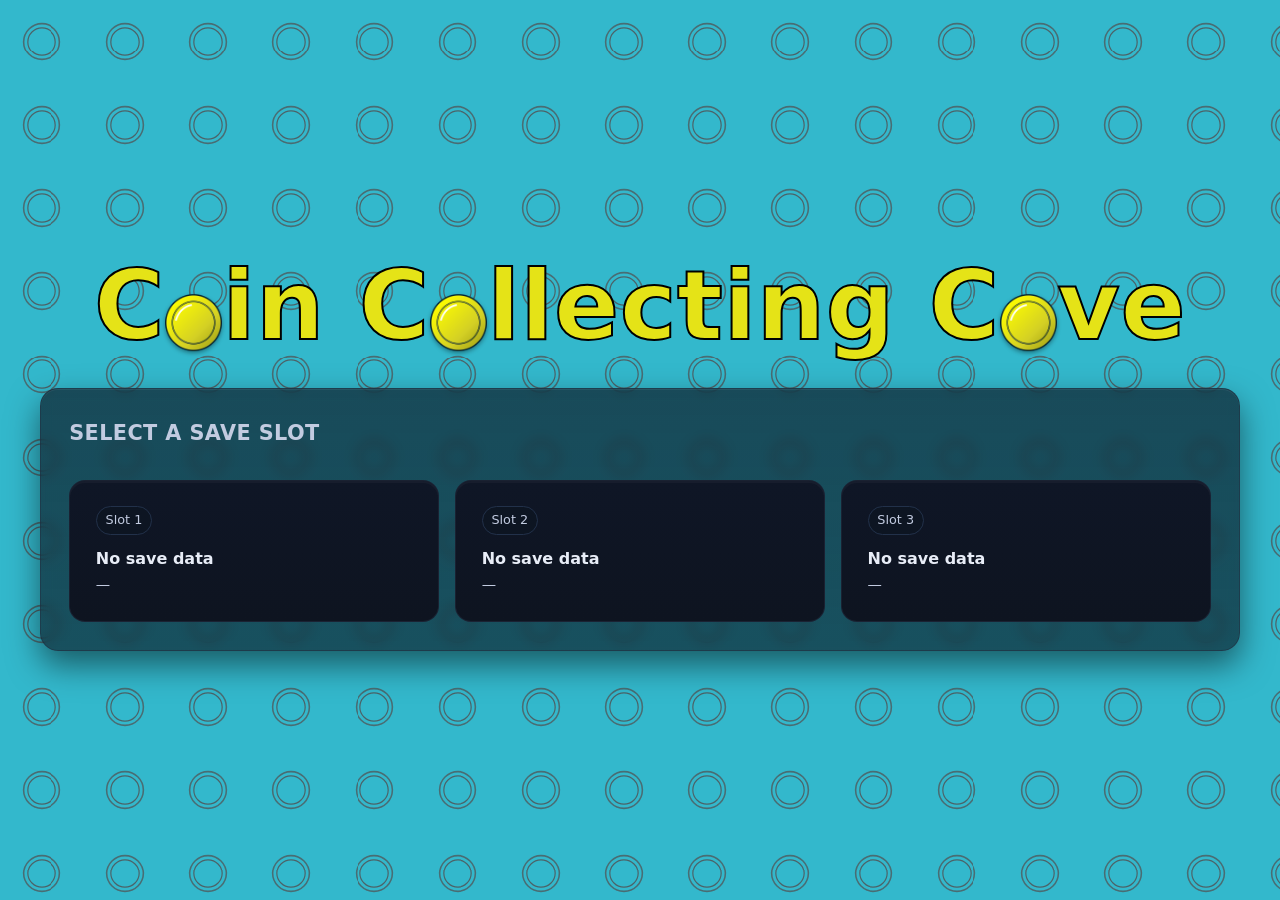
==== index.html @ 14d8e3bc "Update index.html" ====
<!DOCTYPE html>
<html lang="en">
<head>
  <meta charset="utf-8" />
  <meta name="viewport" content="width=device-width, initial-scale=1, maximum-scale=1, user-scalable=no, viewport-fit=cover">
  <title>CCC</title>
  <link rel="apple-touch-icon" sizes="180x180" href="favicon/apple-touch-icon.png">
  <link rel="icon" type="image/png" sizes="32x32" href="favicon/favicon-32x32.png">
  <link rel="icon" type="image/png" sizes="16x16" href="favicon/favicon-16x16.png">
  <link rel="shortcut icon" href="favicon/favicon.ico" type="image/x-icon">
  <!-- Prevent UI flicker on refresh by reading the flag before CSS paints -->
  <script>
    (function () {
      try {
        if (localStorage.getItem('ccc:hasOpenedSaveSlot') === 'true') {
          document.documentElement.classList.add('has-opened');
        }
      } catch (e) { }
    })();
  </script>
  <!-- Boot CSS: parsed before external styles -->
<style>
  /* Force a hard black cover immediately */
  .loading-screen {
    position: fixed;
    inset: 0;
    background: #000;
    color: #fff;
    display: grid;
    place-items: center;
    font-family: system-ui, -apple-system, Segoe UI, Roboto, sans-serif;
    z-index: 2147483647;
  }
  .loading-screen__text { font-size: 1.1rem; opacity: .9; }

  /* While booting, don't show menu or game at all */
  .booting .menu-root,
  .booting #game-root { display: none !important; }
</style>

<!-- Add a 'booting' class ASAP so CSS can hide UI immediately -->
<script>
  document.documentElement.classList.add('booting');
</script>

  <link rel="stylesheet" href="css/core/variables.css">
  <link rel="stylesheet" href="css/core/base.css">
  <link rel="stylesheet" href="css/core/layout.css">
  <link rel="stylesheet" href="css/core/utilities.css">
  <link rel="stylesheet" href="css/components_menu.css">
  <link rel="stylesheet" href="css/game/background.css">
  <link rel="stylesheet" href="css/ui/hud.css">
  <link rel="stylesheet" href="css/game/waves.css">
  <link rel="stylesheet" href="css/game/coin.css">
  <link rel="stylesheet" href="css/ui/shop.css">
  <link rel="stylesheet" href="css/ui/delve.css">
</head>

<body class="menu-bg">
  <main class="menu-root">
    <header class="menu-header">
      <h1 class="game-title">
        C<span class="sr-only"></span><span class="coin-o" aria-hidden="true"></span>in
        C<span class="sr-only"></span><span class="coin-o" aria-hidden="true"></span>llecting
        C<span class="sr-only"></span><span class="coin-o" aria-hidden="true"></span>ve
      </h1>
    </header>

    <section class="menu-panel" role="region" aria-labelledby="panel-title">
      <div class="panel-header">
        <h2 id="panel-title" class="panel-title">Select a Save Slot</h2>
        <div class="panel-actions">
          <button class="btn btn-ghost" type="button" id="manage-saves">
            Manage save slots
          </button>
        </div>
      </div>

      <div class="slots-grid">
        <button class="slot-card" type="button" aria-label="Save Slot 1">
          <div class="slot-badge">Slot 1</div>
          <div class="slot-title">No save data</div>
          <div class="slot-meta">—</div>
        </button>

        <button class="slot-card" type="button" aria-label="Save Slot 2">
          <div class="slot-badge">Slot 2</div>
          <div class="slot-title">No save data</div>
          <div class="slot-meta">—</div>
        </button>

        <button class="slot-card" type="button" aria-label="Save Slot 3">
          <div class="slot-badge">Slot 3</div>
          <div class="slot-title">No save data</div>
          <div class="slot-meta">—</div>
        </button>
      </div>
    </section>
  </main>

  <!-- Game root (starter cove) -->
  <main id="game-root" class="area area-cove" hidden>
	<!-- Coin Counter HUD -->
	<div class="hud-top">
	  <div class="coin-counter">
        <img src="img/coin/coinPlusBase.png" alt="" class="coin-plus">
	    <div class="coin-bar">
        <span class="coin-amount">0</span>
        </div>
	  </div>
	</div>

    <section class="playfield" aria-label="Starter Cove Sand">
      <div class="waves" id="waves">
        <div class="water-base" id="water-base"></div>
        <div class="surges" id="surges"></div>
      </div>

      <div class="coins-layer" id="coins-layer"></div>
    </section>

    <nav class="hud-bottom" id="hud-bottom">
      <button class="game-btn btn-help" data-btn="help"><span>Help</span></button>
	  <button class="game-btn btn-shop" data-btn="shop"><span>Shop</span></button>
      <button class="game-btn btn-stats" data-btn="stats"><span>Stats &amp; Settings</span></button>
      <button class="game-btn btn-map" data-btn="map"><span>Map</span></button>
    </nav>
  </main>
  <script type="module" src="js/main.js"></script>
  </body>
</html>
---- css/core/variables.css ----
:root {
  /* Colors */
  --bg-1: #0a0f1a;
  --bg-2: #0f1b2e;
  --panel: #0f1420cc;
  --card: #141a27;
  --card-hover: #182133;
  --text-1: #e8edf7;
  --text-2: #c2cbe0;
  --accent: #58b8ff;
  --accent-2: #7de4c7;
  --ring: #6fb6ff55;

  /* Animated background base */
  --bg-3: hsl(188 60% 50%);

  /* Density & speed */
  --coin-step: clamp(72px, 6.5vw, 120px); /* spacing: bigger = fewer tiles */
  --coin-speed: 3s;

  /* Sizing & spacing */
  --radius-lg: 18px;
  --radius-md: 12px;
  --radius-sm: 8px;
  --space-1: .25rem;
  --space-2: .5rem;
  --space-3: .75rem;
  --space-4: 1rem;
  --space-5: 1.5rem;
  --space-6: 2rem;
  --space-8: 3rem;

  /* Shadows */
  --shadow-1: 0 8px 24px rgba(0,0,0,.35);
  --shadow-2: 0 2px 0 rgba(255,255,255,.03) inset;

  /* Typography */
  --font-ui: ui-sans-serif, system-ui, -apple-system, Segoe UI, Roboto, Inter, Arial, "Apple Color Emoji", "Segoe UI Emoji";
  --h1: clamp(1.6rem, 3vw, 2.4rem);
  --h2: clamp(1.1rem, 2vw, 1.3rem);
  --body: 1rem;
  --tiny: .8rem;
}
---- css/core/base.css ----
* { box-sizing: border-box; }

/* === General Page Styling === */
body {
  margin: 0;
  font-family: var(--font-ui);
  color: var(--text-1);
  background: var(--bg-3);
  line-height: 1.45;
  -webkit-font-smoothing: antialiased;
  text-rendering: optimizeLegibility;
  height: 100svh;
  overflow: hidden;
}

h1, h2, h3, p { margin: 0; }

button {
  font: inherit;
  color: inherit;
  background: none;
  border: 0;
  padding: 0;
  cursor: pointer;
}
button:focus-visible {
  outline: 0;
  box-shadow: 0 0 0 3px var(--ring);
  border-radius: 10px;
}

html, body {
  height: 100%;
  touch-action: none;
  -ms-touch-action: none;
  overscroll-behavior: none;
}

/* Phones & short viewports: allow scroll */
@media (max-width: 900px), (max-height: 600px) {
  html, body {
    height: auto;
    overflow: auto;
    -webkit-overflow-scrolling: touch;
  }
  .menu-root {
    height: auto;
    min-height: 100svh;
    align-content: start;
    row-gap: var(--space-4);
  }
}

/* === Animated coin pattern background ============================
   Light-gray tiny coins, fewer per screen, all same speed, drifting up-right.
   Color is baked into the SVG so it cannot fall back to black.
================================================================== */

body.menu-bg {
  background: var(--bg-3);
  position: relative;
  min-height: 100svh;
  overflow-x: hidden;
  isolation: isolate;
}

@supports (background-image: url("data:image/svg+xml;utf8,<svg xmlns='http://www.w3.org/2000/svg'></svg>")) {
  body.menu-bg::before {
    content: "";
    position: fixed;
    inset: 0;
    z-index: 0;
    pointer-events: none;
    background-repeat: repeat;
    background-size: var(--coin-step) var(--coin-step);
    will-change: background-position;

    background-image:
	  url("data:image/svg+xml;utf8,\
	    <svg xmlns='http://www.w3.org/2000/svg' viewBox='0 0 64 64'>\
		<circle cx='32' cy='32' r='14' fill='none' stroke='%23a0a6ac' stroke-width='1.2' opacity='0.75'/>\
		<circle cx='32' cy='32' r='10.8' fill='none' stroke='%23a0a6ac' stroke-width='0.9' opacity='0.85'/>\
	  </svg>");
    /* subtle darken so gray reads on all displays */
    filter: brightness(0.5);

    animation: ccc-drift var(--coin-speed) linear infinite;
  }
}


/* Diagonal up-right drift (x increases, y decreases) */
@keyframes ccc-drift {
  from { background-position: 0 0; }
  to   { background-position: var(--coin-step) calc(var(--coin-step) * -1); }
}

/* Reduce motion: stop the drift */
@media (prefers-reduced-motion: reduce) {
  body.menu-bg::before { animation: none; }
}

/* Keep UI above background */
.menu-root,
.menu-header,
.menu-panel { position: relative; z-index: 1; }

@media (pointer: coarse) {
  * {
  -webkit-user-select: none;  /* Safari / iOS */
  -moz-user-select: none;     /* Firefox */
  -ms-user-select: none;      /* Old IE */
  user-select: none;
  -webkit-touch-callout: none; /* Disable tap & hold context menu on iOS */
  -webkit-tap-highlight-color: transparent; /* Remove grey tap highlight */
  -webkit-user-drag: none;
}
}
---- css/core/layout.css ----
/* ===== Page background ===== */
.menu-bg {
  position: relative;
  isolation: isolate;
  background: radial-gradient(1200px 800px at 50% 0%, var(--menu-cyan) 0%, var(--menu-cyan-2) 100%);
}

/* Animated coin silhouette overlay */
.menu-bg::before {
  content: "";
  position: fixed;
  inset: 0;
  z-index: 0;
  pointer-events: none;

  /* Inline SVG coin ring pattern */
  --coin-svg: url("data:image/svg+xml;utf8,\
<svg xmlns='http://www.w3.org/2000/svg' width='64' height='64' viewBox='0 0 64 64'>\
  <g fill='none' stroke='%23ffffff' stroke-width='2'>\
    <circle cx='32' cy='32' r='18'/>\
    <circle cx='32' cy='32' r='14'/>\
  </g>\
</svg>");

  background-image: var(--coin-svg);
  background-repeat: repeat;
  background-size: var(--coin-pattern-size) var(--coin-pattern-size);
  opacity: var(--coin-pattern-opacity);
  filter: grayscale(100%) brightness(60%) opacity(var(--coin-pattern-opacity));
  animation: coinDrift var(--coin-pattern-speed) linear infinite;
}

@keyframes coinDrift {
  0% { background-position: 0 0; }
  100% { background-position: 200% 200%; }
}

@media (prefers-reduced-motion: reduce) {
  .menu-bg::before { animation: none; }
}

/* ===== Root layout ===== */
.menu-root {
  height: 100svh;
  display: grid;
  grid-template-rows: min-content min-content;
  justify-items: center;
  align-items: start;
  align-content: center;
  row-gap: var(--space-5);
  padding-top: calc(env(safe-area-inset-top, 0px) + var(--space-4));
  padding-bottom: calc(env(safe-area-inset-bottom, 0px) + var(--space-4));
  padding-left: max(env(safe-area-inset-left, 0px), var(--space-6), 3vw);
  padding-right: max(env(safe-area-inset-right, 0px), var(--space-6), 3vw);
}

.menu-header { text-align: center; }

/* ===== Panel base ===== */
.menu-panel {
  position: relative;
  width: 100%;
  max-width: 980px;
  background: var(--panel);
  border: 1px solid #1e2a3d;
  border-radius: var(--radius-lg);
  box-shadow: var(--shadow-1);
  backdrop-filter: blur(6px);
  padding: clamp(var(--space-5), 2.2vw, var(--space-8));
  display: grid;
  grid-auto-rows: min-content;
  row-gap: var(--space-4);
  max-height: calc(
    100svh - env(safe-area-inset-top, 0px)
    - env(safe-area-inset-bottom, 0px)
    - 2 * var(--space-4)
    - 3.5rem
  );
  overflow: visible;
}

.panel-title {
  font-size: var(--h2);
  color: var(--text-2);
  text-transform: uppercase;
  letter-spacing: .4px;
  margin-bottom: var(--space-2);
}

/* ===== Desktop visuals ===== */
@media (min-width: 1024px) {
  .menu-panel {
    max-width: 1200px;
    background: linear-gradient(180deg, #111827f5, #0b1220f5);
    border: 1px solid #2a3852;
    box-shadow:
      0 14px 32px rgba(0, 0, 0, .5),
      inset 0 1px 0 rgba(255, 255, 255, .06);
  }
}

/* ===== Mobile / short screens ===== */
@media (max-width: 900px), (max-height: 600px) {
  html, body {
    height: auto;
    overflow: auto;
    -webkit-overflow-scrolling: touch;
  }
  .menu-root {
    height: auto;
    min-height: 100dvh;
    row-gap: var(--space-4);
  }
  .menu-panel {
    max-height: none;
    padding-bottom: calc(var(--space-8) + env(safe-area-inset-bottom, 0px));
  }
}

/* Keep all menu content above animated background */
.menu-root,
.menu-header,
.menu-panel { position: relative; z-index: 1; }
---- css/core/utilities.css ----
.visually-hidden {
  position: absolute !important;
  width: 1px !important;
  height: 1px !important;
  margin: -1px !important;
  padding: 0 !important;
  border: 0 !important;
  clip: rect(0 0 0 0) !important;
  overflow: hidden !important;
  white-space: nowrap !important;
}
---- css/components_menu.css ----
/* ---- Boot loading screen ---- */
.loading-screen {
  position: fixed;
  inset: 0;
  background: #000;
  color: #fff;
  display: grid;
  place-items: center;
  font-family: system-ui, -apple-system, Segoe UI, Roboto, sans-serif;
  z-index: 2147483647; /* above everything */
  opacity: 1;
  transition: opacity .25s ease;
}

.loading-screen.hidden {
  opacity: 0;
  pointer-events: none;
}

.loading-screen__text {
  font-size: clamp(16px, 2.4vw, 22px);
  letter-spacing: .04em;
  opacity: .92;
}

/* ===== Title & Basic ===== */
.game-title {
  font-size: var(--h1);
  letter-spacing: 0.5px;
  color: #ffeb3b; /* your bright yellow */
  -webkit-text-stroke: 2px black; /* crisp desktop outline */
  text-stroke: 2px black;
  user-select: none;
}

/* Touch / coarse pointer devices (mobile + tablets like iPads) */
@media (pointer: coarse) {
  .game-title {
    -webkit-text-stroke: 0; /* remove harsh stroke */
    text-stroke: 0;
    text-shadow:
      1px 1px 0 black,
      -1px 1px 0 black,
      1px -1px 0 black,
      -1px -1px 0 black; /* clean simulated outline */
  }
}

/* Desktop: 3 across */
.slots-grid {
  display: grid;
  grid-template-columns: repeat(3, minmax(0, 1fr));
  gap: var(--space-4);
}

/* Phones (narrow): stack by default */
@media (max-width: 1024px) {
  .slots-grid { grid-template-columns: 1fr; }
}

/* Short viewports: 2 columns to reduce height */
@media (max-height: 640px) and (min-width: 380px) {
  .slots-grid { grid-template-columns: repeat(2, 1fr); }
}

/* Card */
.slot-card {
  text-align: left;
  background: linear-gradient(180deg, rgba(15, 22, 38, 0.75), rgba(14, 20, 32, 0.75));
  border: 1px solid rgba(34, 43, 61, 0.6);
  border-radius: 16px;
  padding: clamp(var(--space-5), 2vw, var(--space-6));
  box-shadow: var(--shadow-2);
  transition: transform .15s ease, background .15s ease, border-color .15s ease;
  outline-offset: 2px;
  min-height: clamp(96px, 16vh, 140px);
}

/* Remove aspect ratio on narrow/short screens */
@media (max-width: 900px), (max-height: 700px) {
  .slot-card { aspect-ratio: auto; }
}

/* Extra compact for very short screens */
@media (max-height: 560px) {
  .slot-card {
    min-height: clamp(84px, 14vh, 120px);
    padding: var(--space-4);
  }
}

.slot-card:hover {
  background: var(--card-hover);
  transform: translateY(-2px);
  border-color: #2a3852;
}
.slot-card:active { transform: translateY(0); }

.slot-badge {
  display: inline-flex;
  align-items: center;
  gap: .5ch;
  padding: .25rem .55rem;
  border-radius: 999px;
  background: #0d1522;
  border: 1px solid #22314a;
  color: var(--text-2);
  font-size: var(--tiny);
  margin-bottom: var(--space-3);
}

.slot-title { font-weight: 600; margin-bottom: var(--space-1); }
.slot-meta  { color: var(--text-2); font-size: .9rem; }

/* ===== Title & Coin Styling ===== */
.menu-header h1 {
  font-size: clamp(2rem, 7.5vw, 6.5rem);
  font-weight: 700;
  color: #E5E317;
  letter-spacing: 0.5px;
  line-height: 1.2;
}

/* ===== Coins: desktop-first, tuned for mobile via breakpoints ===== */
.coin-o {
  --coin-size: 0.6em;
  display: inline-block;
  width: var(--coin-size);
  height: var(--coin-size);
  background: url("../img/coin/coin.png") center/contain no-repeat;
  transform: translateY(0.46em);
  vertical-align: baseline;
  margin-left: 0em;
  margin-right: 0em;
  filter: drop-shadow(0 2px 2px rgba(0,0,0,.35));
}


/* prevent wrapping artifacts near the coin */
.coin-o::before,
.coin-o::after {
  content: "\2060"; /* WORD JOINER prevents awkward breaks */
}

/* ===== Mobile / Short viewports ===== */
@media (max-width: 900px), (max-height: 420px) {
  .menu-header h1 { line-height: 1.08; }

  .coin-o {
    transform: none;
    vertical-align: -0.4em;
    --coin-size: 0.6em;
    margin-left: 0em;
    margin-right: 0em;
  }
}

/* Ultra-narrow portrait */
@media (max-width: 414px) {
  .menu-header h1 {
    white-space: nowrap;
    font-size: clamp(1.55rem, 6.2vw, 2.2rem);
    letter-spacing: 0.25px;
  }

  .coin-o {
    --coin-size: 0.58em;
    vertical-align: -0.35em;
    margin-left: 0em;
    margin-right: 0em;
  }
}

/* Target mobile landscape with coarse pointer and short height (phones) */
@media (orientation: landscape) and (max-height: 480px) and (pointer: coarse) {
  .menu-header .coin-o {
    vertical-align: -0.34em;
    --coin-size: 0.58em;
  }
}

/* ===== Panel header (title + actions) ===== */
.panel-header{
  display:flex;
  align-items:center;
  justify-content:space-between;
  gap: var(--space-3);
  margin-bottom: var(--space-2);
}

/* small tweak to nudge the manage button up slightly (balances optical centers) */
.panel-actions{ 
  display:flex; 
  align-items:center; 
  gap: var(--space-3);
  /* move actions up a tiny bit to better align with the title baseline */
  transform: translateY(-0.08rem);
}

/* ===== Buttons ===== */
.btn{
  --btn-bg: #0f1626;
  --btn-border: #22314a;
  --btn-bg-hover: #141d30;
  --btn-border-hover: #2a3b58;

  display:inline-flex;
  align-items:center;
  justify-content:center;
  min-height: 40px;
  padding: 0 .9rem;
  border-radius: 10px;
  border: 1px solid var(--btn-border);
  background: var(--btn-bg);
  color: var(--text-1);
  font-weight: 600;
  letter-spacing: .2px;
  transition: background .15s ease, border-color .15s ease, transform .1s ease;
}
.btn:hover{ background: var(--btn-bg-hover); border-color: var(--btn-border-hover); }
.btn:active{ transform: translateY(1px); }

.btn-ghost{ opacity:.9; }
.btn-ghost:hover{ opacity:1; }

/* Mobile: stack actions under the title, make button full-width */
@media (max-width: 900px){
  .panel-header{ flex-direction: column; align-items: stretch; gap: var(--space-3); }
  .panel-actions .btn{ width: 100%; }
}

/* For iPad */
@media (hover: none) and (pointer: coarse) {
  .menu-header .coin-o {
    transform: translateY(0); /* neutralize the desktop push-down */
  }
}

/* Portrait: lighter nudge */
@media (hover: none) and (pointer: coarse)
  and (min-width: 744px) and (min-height: 744px)
  and (max-width: 1366px) and (max-height: 1366px)
  and (orientation: portrait) {
  .menu-header .coin-o {
    vertical-align: -0.34em;
  }
}

/* Landscape: stronger nudge */
@media (hover: none) and (pointer: coarse)
  and (min-width: 744px) and (min-height: 744px)
  and (max-width: 1366px) and (max-height: 1366px)
  and (orientation: landscape) {
  .menu-header .coin-o {
    vertical-align: -0.40em;
  }
}

.menu-panel {
  /* subtle glass look over moving background */
  background: linear-gradient(
    180deg,
    rgba(14, 22, 34, 0.68),
    rgba(10, 16, 26, 0.62)
  );
  border: 1px solid rgba(34, 43, 61, 0.50);
  backdrop-filter: saturate(1.05) blur(6px);
  -webkit-backdrop-filter: saturate(1.05) blur(6px); /* iOS */
}

/* keep cards solid/opaque in case any earlier rule used alpha */
.menu-panel .slot-card {
  background: linear-gradient(180deg, #0f1626, #0e1420);
  border-color: rgba(34, 43, 61, 0.60);
}

/* iPad/tablet landscape: fixes some issue with some thing */
@media (hover: none) and (pointer: coarse) and (orientation: landscape) and (min-aspect-ratio: 4/3) {
  .menu-header .coin-o { vertical-align: -0.40em; transform: translateY(0); }
}

/* Phone landscape only (exclude iPads & tablets) */
@media (orientation: landscape) and (max-height: 550px) and (max-width: 1000px) and (pointer: coarse) {
  .menu-header .coin-o {
    vertical-align: -0.33em;
    --coin-size: 0.58em;
    transform: translateY(0);
  }
}

/* Default: hide Manage button until has-opened; hide title visually to prevent flash */
.menu-panel .panel-actions { display: none; }
.panel-title,
#panel-title { opacity: 0; }

/* When the persisted flag is present on <html> or <body> */
:is(html.has-opened, body.has-opened) {
  /* show Manage button */
  .menu-panel .panel-actions { display: block; }

  /* remove title from layout and keep it invisible */
  .panel-title,
  #panel-title { display: none; opacity: 0; }

  /* left-align header and remove upward nudge on actions */
  .panel-header { justify-content: flex-start; gap: var(--space-3); }
  .panel-actions { transform: none; }
}

/* Mobile adjustments: keep header compact and button auto-sized */
@media (max-width: 900px) {
  :is(html.has-opened, body.has-opened) .panel-header { flex-direction: row; align-items: center; }
  :is(html.has-opened, body.has-opened) .panel-actions .btn { width: auto; }
}
---- css/game/background.css ----
/* css/game/background.css */
.area[hidden] { display: none !important; }

/* === Starter Cove (Area 1) ===================================== */

.area-cove {
  position: fixed;
  inset: 0;
  display: grid;
  grid-template-rows: 1fr;
  height: 100svh;
  overflow: hidden;
  z-index: 0;
}

/* Base playfield (color + very soft broad dunes) */
.area-cove .playfield {
  position: relative;
  width: 100%;
  height: 100%;
  overflow: hidden;
  touch-action: none;

  background-image:
    radial-gradient(1200px 800px at 30% 35%, hsl(40 35% 70% / 0.25), transparent 60%),
    radial-gradient(1400px 900px at 75% 65%, hsl(40 40% 82% / 0.22), transparent 65%),
    linear-gradient(to bottom, hsl(40 70% 82%), hsl(40 60% 68%));
  background-size: 1200px 800px, 1400px 900px, 100% 100%;
  background-repeat: no-repeat, no-repeat, no-repeat;
}

/* --- Grain overlay (visible speckle) ---------------------------- */
.area-cove .playfield::before {
  content: "";
  position: absolute; inset: 0;
  pointer-events: none; z-index: 0;

  /* coarse visible clumps + fine sparkle; both tile seamlessly */
  background-image:
    url("data:image/svg+xml,%3Csvg xmlns='http://www.w3.org/2000/svg' width='512' height='512'%3E%3Cfilter id='n'%3E%3CfeTurbulence type='fractalNoise' baseFrequency='0.22' numOctaves='3' seed='7' stitchTiles='stitch'/%3E%3CfeGaussianBlur stdDeviation='0.7'/%3E%3CfeColorMatrix type='saturate' values='0'/%3E%3CfeComponentTransfer%3E%3CfeFuncA type='table' tableValues='0 0.45'/%3E%3C/feComponentTransfer%3E%3C/filter%3E%3Crect width='100%25' height='100%25' filter='url(%23n)'/%3E%3C/svg%3E"),
    url("data:image/svg+xml,%3Csvg xmlns='http://www.w3.org/2000/svg' width='256' height='256'%3E%3Cfilter id='n'%3E%3CfeTurbulence type='fractalNoise' baseFrequency='0.8' numOctaves='2' seed='11' stitchTiles='stitch'/%3E%3CfeColorMatrix type='saturate' values='0'/%3E%3CfeComponentTransfer%3E%3CfeFuncA type='table' tableValues='0 0.15'/%3E%3C/feComponentTransfer%3E%3C/filter%3E%3Crect width='100%25' height='100%25' filter='url(%23n)'/%3E%3C/svg%3E");
  background-size: 512px 512px, 256px 256px;
  background-repeat: repeat, repeat;
  mix-blend-mode: multiply;
  opacity: 0.9;
}

/* --- Depth dunes (highlights + shadows; no seams) --------------- */
.area-cove .playfield::after {
  content: "";
  position: absolute; inset: 0;
  pointer-events: none; z-index: 1;

  /* layer 1: shadows (multiply)
     layer 2: highlights (screen) with gamma to push brights */
  background-image:
    url("data:image/svg+xml,%3Csvg xmlns='http://www.w3.org/2000/svg' width='1024' height='1024'%3E%3Cfilter id='s'%3E%3CfeTurbulence type='fractalNoise' baseFrequency='0.012' numOctaves='4' seed='23' stitchTiles='stitch'/%3E%3CfeGaussianBlur stdDeviation='1.2'/%3E%3CfeColorMatrix type='saturate' values='0'/%3E%3CfeComponentTransfer%3E%3CfeFuncA type='table' tableValues='0 0.35'/%3E%3C/feComponentTransfer%3E%3C/filter%3E%3Crect width='100%25' height='100%25' filter='url(%23s)'/%3E%3C/svg%3E"),
    url("data:image/svg+xml,%3Csvg xmlns='http://www.w3.org/2000/svg' width='1024' height='1024'%3E%3Cfilter id='h'%3E%3CfeTurbulence type='fractalNoise' baseFrequency='0.015' numOctaves='3' seed='31' stitchTiles='stitch'/%3E%3CfeGaussianBlur stdDeviation='1.2'/%3E%3CfeColorMatrix type='saturate' values='0'/%3E%3CfeComponentTransfer%3E%3CfeFuncR type='gamma' amplitude='1' exponent='0.6' offset='0'/%3E%3CfeFuncG type='gamma' amplitude='1' exponent='0.6' offset='0'/%3E%3CfeFuncB type='gamma' amplitude='1' exponent='0.6' offset='0'/%3E%3CfeFuncA type='table' tableValues='0 0.40'/%3E%3C/feComponentTransfer%3E%3C/filter%3E%3Crect width='100%25' height='100%25' filter='url(%23h)'/%3E%3C/svg%3E");

  background-size: 1024px 1024px, 1024px 1024px;  /* dune scale */
  background-repeat: repeat, repeat;
  background-blend-mode: multiply, screen;        /* shadows + highlights */
  opacity: 0.65;                                  /* overall intensity */
}

/* larger tiles on ultrawide for slower repetition */
@media (min-width: 1600px) {
  .area-cove .playfield::after { background-size: 1280px 1280px, 1280px 1280px; }
}

/* ===== Disable text/image selection and long-press highlight in playfield ===== */
@media (pointer: coarse) {
* {
  -webkit-user-select: none;  /* Safari / iOS */
  -moz-user-select: none;     /* Firefox */
  -ms-user-select: none;      /* Old IE */
  -webkit-touch-callout: none; /* Disable tap & hold context menu on iOS */
  -webkit-tap-highlight-color: transparent; /* Remove grey tap highlight */
  -webkit-user-drag: none;
  }
}
---- css/ui/hud.css ----
/* css/ui/hud.css */

/* Bottom HUD */
.hud-bottom {
position: absolute;
left: 0;
right: 0;
bottom: 0;
z-index: 999;
display: grid;
gap: 10px;
padding: 10px;
padding-bottom: calc(env(safe-area-inset-bottom) + 10px);
grid-template-columns: repeat(4, 1fr);
grid-auto-rows: clamp(64px, 10svh, 110px);
align-items: end;
align-content: end;
background: linear-gradient(to top, rgba(0,0,0,0.03), rgba(0,0,0,0));
}

/* Base button appearance: rectangular w/ black outline, slight rounding */
.game-btn {
-webkit-tap-highlight-color: transparent;
appearance: none;
border: 4px solid #000;       /* black outline */
border-radius: 8px;
padding: 0;
margin: 0;
width: 100%;
height: 100%;
display: grid;
place-items: center;
cursor: pointer;
outline: none;
font-weight: 900;
font-size: clamp(18px, 3.5vw, 32px);
color: #fff;
box-shadow: 0 6px 10px rgba(0,0,0,0.18);
transition: transform 120ms ease, filter 120ms ease, box-shadow 120ms ease;
user-select: none;
}

/* Pressed state */
.game-btn:active {
transform: translateY(1px) scale(0.997);
box-shadow: 0 3px 6px rgba(0,0,0,0.16);
}

/* Hide via attribute */
.game-btn[hidden] { display: none !important; }

/* Theme colors (vertical-ish gradient per button) */
.btn-help  { background: linear-gradient(180deg,#f7d64b,#e8b800); }  /* yellow */
.btn-shop  { background: linear-gradient(180deg,#62b447,#2a8a2b); }  /* green  */
.btn-stats { background: linear-gradient(180deg,#e04a3f,#b92b20); }  /* red    */
.btn-map   { background: linear-gradient(180deg,#39e6df,#00aabb); }  /* cyan   */

/* Desktop: crisp 1px stroke for text (where supported), plus light shadow */
.game-btn {
-webkit-text-stroke: 1px #000; /* desktop outline */
text-stroke: 1px #000;
text-shadow: 0 1px 0 rgba(0,0,0,0.35); /* small helper shadow for browsers without stroke */
}

/* Touch devices: smoother fake stroke for the coin counter only */
@media (pointer: coarse) {
   .coin-amount, .game-btn {
    -webkit-text-stroke: 0 !important;
    text-stroke: 0 !important;
    -webkit-text-fill-color: #fff;
    text-shadow:
      0 0.5px 0 #000, 0 -0.5px 0 #000,
      0.5px 0 0 #000, -0.5px 0 0 #000,
      0.5px 0.5px 0 #000, 0.5px -0.5px 0 #000,
      -0.5px 0.5px 0 #000, -0.5px -0.5px 0 #000,
      0 1px 0 rgba(0,0,0,0.28);
  }
}



/* Portrait / phone: 2x2 layout, keep gaps, adjust sizes */
@media (hover: none) and (pointer: coarse) and (max-aspect-ratio: 1/1) {
.hud-bottom {
grid-template-columns: repeat(2, 1fr);
grid-auto-rows: minmax(72px, 1fr);
gap: 8px;
padding: 8px;
padding-bottom: calc(env(safe-area-inset-bottom) + 8px);
height: min(40svh, 360px);
}
.game-btn {
font-size: clamp(16px, 6.4vw, 30px);
}
}

/* Corner rounding: keep outermost corners rounded, inner seams remain sharp */
.hud-bottom > .game-btn:first-child  { border-top-left-radius: 10px; border-bottom-left-radius: 10px; }
.hud-bottom > .game-btn:last-child   { border-top-right-radius: 10px; border-bottom-right-radius: 10px; }

@media (max-aspect-ratio: 1/1) {
/* 2x2 layout corners */
.hud-bottom > .game-btn:nth-child(1) { border-top-left-radius: 10px; }
.hud-bottom > .game-btn:nth-child(2) { border-top-right-radius: 10px; }
.hud-bottom > .game-btn:nth-child(3) { border-bottom-left-radius: 10px; }
.hud-bottom > .game-btn:nth-child(4) { border-bottom-right-radius: 10px; }
}

/* Portrait fine-tuning */
@media (pointer: coarse) and (max-aspect-ratio: 1/1) {
.hud-bottom {
height: min(20svh, 160px);
grid-auto-rows: minmax(48px, 1fr);
gap: 6px;
padding: 6px;
padding-bottom: calc(env(safe-area-inset-bottom) + 6px);
}

.game-btn {
font-size: clamp(15px, 4.8vw, 24px);
line-height: 1.1;
}
}

.hud-bottom { container-type: inline-size; }
.hud-bottom .game-btn { white-space: nowrap; }
.hud-bottom .game-btn[data-btn="stats"] {
  font-size: clamp(18px, 2.5cqw, 32px);
}

/* ===== Layout helpers driven by JS ===== */

/* Mobile portrait 2x2: when 3 buttons (Help, Settings, Shop), let Shop span full width */
@media (max-aspect-ratio: 1/1) {
.hud-bottom .game-btn[data-btn="shop"].span-2 {
grid-column: 1 / -1; /* takes both columns */
}
}

/* (No extra CSS needed for the desktop 2-button centering;
  JS sets grid-template-columns inline and positions the two items.) */

/* Landscape fine-tuning for small-height devices */
@media (pointer: coarse) and (orientation: landscape) and (max-height: 480px) {
.hud-bottom {
height: auto;
grid-template-columns: repeat(4, 1fr);
grid-auto-rows: clamp(44px, 12vh, 60px);
gap: 8px;
padding: 8px;
padding-bottom: calc(env(safe-area-inset-bottom) + 6px);
}
.game-btn {
font-size: clamp(14px, 2.2vw, 22px);
white-space: nowrap;
-webkit-text-stroke: 0;
text-stroke: 0;
text-shadow:
1px 0   0 #000,
-1px 0   0 #000,
0   1px 0 #000,
0  -1px 0 #000,
0   0.5px 0 rgba(0,0,0,0.2);
}
.hud-bottom [data-btn="stats"] {
font-size: clamp(13px, 2.0vw, 20px);
}
}

/* ===== Top HUD: Coin Counter ===== */
.hud-top{
position: fixed;
top: calc(env(safe-area-inset-top) + 12px);
left: 0;
right: 0;
z-index: 1000;
display: flex;
justify-content: center;   /* centers the bar container perfectly */
align-items: center;
pointer-events: none;
}

/* ===== Defaults (desktop / general) — your values kept ===== */
:root{
--coin-h: clamp(48px, 6svh, 72px);       /* BAR height */
--coin-plus-extra: 20px;                  /* your default */
--coin-plus-size: calc(var(--coin-h) + var(--coin-plus-extra));

--coin-bar-w: clamp(200px, 36vw, 520px);  /* BAR width (desktop / general) */
--coin-outline: 4px;

--bar-underlap: 0.50;                     /* bar tucks under coin */
--hud-x-nudge: 0px;

--bar-y-nudge: 9px;
}

/* Center by BAR (container width = bar width); clicks enabled on the counter */
.coin-counter{
position: relative;
width: var(--coin-bar-w);                 /* centered by .hud-top flex */
height: max(var(--coin-plus-size), var(--coin-h));
pointer-events: auto;
filter: drop-shadow(0 6px 10px rgba(0,0,0,.18));
}

/* Coin+base image overlaps from the left; doesn’t affect centering */
.coin-plus{
position:absolute;
top:50%;
left: calc((var(--bar-underlap) - 1) * var(--coin-plus-size)); /* = -(1 - underlap) * size */
transform: translateY(-50%);
z-index:2;
height: var(--coin-plus-size);
width:  var(--coin-plus-size);
object-fit: contain;
border: none;
pointer-events: none;
user-select: none;
}

/* The BAR: simple centered text, symmetric padding */
.coin-bar{
position:relative;
z-index:1;                 /* behind coin image */
height: var(--coin-h);
width: 100%;
border: var(--coin-outline) solid #000;
border-radius: 0;
background: linear-gradient(180deg,#ffd34c,#ffb800);

display:flex;              /* centers the number */
align-items:center;
justify-content:center;
padding: 0 16px;
box-sizing: border-box;
overflow: hidden;

/* vertical alignment fix */
transform: translateY(var(--bar-y-nudge));
}

/* Optional inner gloss */
.coin-bar::after{
content:"";
position:absolute;
inset:2px;
border-radius:0;
box-shadow:
inset 0 6px 10px rgba(255,255,255,.18),
inset 0 -6px 10px rgba(0,0,0,.15);
pointer-events:none;
}

/* Number (centered by flex above) */
.coin-amount{
position: relative;
z-index: 1;
font-weight: 900;
font-size: clamp(18px, 3.6vw, 32px);
color: #fff;
letter-spacing: .5px;
-webkit-text-stroke: 1px #000; text-stroke: 1px #000;
text-shadow: 0 1px 0 rgba(0,0,0,.35);
line-height: 1;
font-variant-numeric: tabular-nums lining-nums;
font-feature-settings: "tnum" 1, "lnum" 1;
}

/* --- Mobile fix: remove boxy drop-shadow on coin counter --- */
@media (hover: none) and (pointer: coarse) {
  .coin-counter, .coin-plus {
    filter: none !important; /* disable shadow for mobile only */
  }
}

/* ===== Mobile tweaks ===== */

/* Phone PORTRAIT:
  - smaller bar
  - symmetrical gutters so bar remains truly centered
  - keep coin from clipping without shifting center */
@media (pointer: coarse) and (orientation: portrait) and (max-width: 600px){
.hud-top{
/* reserve space equally on both sides:
      - safe area
      - a base gutter
      - coin overhang requirement */
--pp-gutter: max(7vw, 24px);
--pp-reserve: max(
var(--pp-gutter),
calc((1 - var(--bar-underlap)) * var(--coin-plus-size) + 10px)
);
padding-left:  max(env(safe-area-inset-left),  var(--pp-reserve));
padding-right: max(env(safe-area-inset-right), var(--pp-reserve));
}
:root{
--coin-bar-w: clamp(240px, 65vw, 320px);
--coin-plus-extra: 4px;
--bar-underlap: 0.48;
--bar-y-nudge: 2px; 
}
}

/* Mobile LANDSCAPE: PC-like length (not full width) */
@media (pointer: coarse) and (orientation: landscape){
:root{
--coin-bar-w: clamp(220px, 38vw, 560px);
}
}

/* iPad PORTRAIT: slightly shorter bar */
@media (pointer: coarse) and (orientation: portrait) and (min-width: 768px) and (max-width: 1024px){
:root{
--coin-bar-w: min(72vw, 560px);
}
}

/* Mobile/tablet only: smoother outline for the coin counter (WebKit stroke off) */
@media (pointer: coarse){
  .hud-top .coin-amount{
    -webkit-text-stroke: 0 !important;
    text-stroke: 0 !important;
    -webkit-text-fill-color: #fff;
    /* 8-direction “fake stroke” with sub-pixel offsets for Retina */
    text-shadow:
      0   0.5px 0 #000,  0  -0.5px 0 #000,
      0.5px 0   0 #000, -0.5px 0   0 #000,
      0.5px 0.5px 0 #000,  0.5px -0.5px 0 #000,
     -0.5px 0.5px 0 #000, -0.5px -0.5px 0 #000,
      0 1px 0 rgba(0,0,0,0.28) !important;
  }
}

/* Endgame nonsense */
.infinity-symbol {
  position: relative;
  top: -0.11em;
  color: #fff200;                     /* vivid yellow-gold */
  font-weight: 900;
  text-shadow:
    0 0 5px  rgba(255, 240, 0, 1.0),   /* pure yellow core glow */
    0 0 12px rgba(255, 255, 120, 0.9), /* warm mid halo */
    0 0 25px rgba(255, 255, 180, 0.85),/* bright outer aura */
    0 0 45px rgba(255, 255, 220, 0.8); /* faint white halo */
}


/* brighter, deeper pulse */
@keyframes infinityGlow {
  0% {
    text-shadow:
      0 0 5px rgba(255, 220, 80, 0.7),
      0 0 15px rgba(255, 240, 160, 0.6),
      0 0 25px rgba(255, 255, 200, 0.5);
    transform: scale(1);
  }
  100% {
    text-shadow:
      0 0 10px rgba(255, 255, 150, 1),
      0 0 25px rgba(255, 255, 200, 1),
      0 0 60px rgba(255, 255, 230, 0.9),
      0 0 100px rgba(255, 255, 255, 0.8);
    transform: scale(1.15) rotate(2deg);
  }
}

/* subtle horizontal shimmer for extra dazzle */
@keyframes sparkleShift {
  0%, 100% { filter: hue-rotate(0deg) brightness(1); }
  50% { filter: hue-rotate(15deg) brightness(1.3); }
}
---- css/game/waves.css ----
/* ===== Waves & Water Layers ===== */

/* Ensure all positioned children stack inside the playfield */
.area-cove .playfield {
  position: relative;
}

/* Layer order: sand (default) < coins (2) < water-base (3) < surges (4) */

/* Coins — behind water & surges */
.area-cove .playfield .coins-layer {
  position: absolute;
  inset: 0;
  z-index: 2;
  pointer-events: none;
}

/* Static water band (visible at the top) */
.area-cove .playfield .water-base {
  position: absolute;
  top: 0; left: 0; right: 0;
  height: min(22svh, 22%);
  z-index: 3;

  background: linear-gradient(
    to bottom,
    hsl(194 66% 59%) 0%,
    hsl(191 64% 56%) 35%,
    hsl(188 60% 54% / 0.5) 65%,
    transparent 100%
  );

  -webkit-mask-image: linear-gradient(to bottom, #000 70%, transparent 100%);
          mask-image: linear-gradient(to bottom, #000 70%, transparent 100%);

  animation: water-drift 10s linear infinite;
}

/* Surges (big waves) — wash over water & coins */
.area-cove .playfield .surges {
  position: absolute;
  inset: 0;
  z-index: 4;
  pointer-events: none;
}

/* Small continuous horizontal movement for water */
@keyframes water-drift {
  0%   { background-position: 0 0; }
  100% { background-position: 480px 0; }
}

/* ===== Surge Animation ===== */

.wave-surge {
  position: absolute;
  height: clamp(34px, 10svh, 120px);
  border-radius: 999px;
  opacity: 1;
  transform-origin: 50% 0%;
  background: radial-gradient(
    85% 70% at 50% 60%,
    rgba(61,178,204,0.45) 0 55%,
    rgba(61,178,204,0.18) 70%,
    rgba(61,178,204,0) 78%
  );
  filter: blur(0.2px);
  --surge-duration: 2600ms;
  --surge-distance: clamp(100px, 16svh, 240px);
  --surge-fade-delay: 500ms;
  --surge-fade-duration: 300ms;
  transform: translateY(-8px) scaleX(.92); /* match 0% of surge-move */
  transition: none;
}

.wave-surge::before,
.wave-surge::after{ transition: none; }

/* White foam crest */
/* Foam crest — moved forward toward the leading (downward) edge */
.wave-surge::after{
  content:"";
  position:absolute;
  /* push the foam down: bigger top inset, smaller bottom inset */
  inset: 26% 12% 14% 12%;     /* was ~16% 12% 30% 12% */
  border-radius: inherit;

  /* center of the foam shifted lower (74%) so the highlight sits forward */
  background:
    radial-gradient(84% 68% at 58% 74%,
      rgba(255,255,255,.98) 0 46%,
      rgba(255,255,255,.70) 60%,
      rgba(255,255,255,0)   82%),
    /* subtle cool tint right under the crest adds thickness */
    radial-gradient(120% 90% at 50% 84%,
      rgba(51,152,180,.22) 0 40%,
      transparent 70%);

  transform: translateY(2%);  /* slight forward nudge */
  animation: foam-breathe 1.6s ease-in-out infinite alternate; /* keep your existing wobble */
  will-change: transform;
}


/* Movement starts immediately; fade begins 0.5s in */
.wave-surge.run {
  animation-name: surge-move, surge-fadeout;
  animation-duration: var(--surge-duration), var(--surge-fade-duration);
  animation-delay: 0ms, var(--surge-fade-delay);
  animation-timing-function: cubic-bezier(.25,.6,.2,1), linear;
  animation-fill-mode: forwards, forwards;
}

/* Downward movement */
@keyframes surge-move {
  0%   { transform: translateY(-8px) scaleX(.92); opacity: 1; }
  100% { transform: translateY(var(--surge-distance)) scaleX(1.06); opacity: 1; }
}

/* Fast fade after 0.5s delay */
@keyframes surge-fadeout {
  0%   { opacity: 1; }
  100% { opacity: 0; }
}

/* ===== Coin Animation ===== */

@keyframes coin-from-wave {
  0% {
    transform: translate3d(var(--x0), var(--y0), 0) rotate(-10deg) scale(.96);
    opacity: .9;
  }
  66% {
    transform: translate3d(var(--x1), var(--y1), 0) rotate(-2deg) scale(1);
    opacity: 1;
  }
  100% {
    transform: translate3d(var(--x1), var(--y1), 0) rotate(0deg) scale(1);
  }
}
---- css/game/coin.css ----
/* css/game/coin.css */
@keyframes cccCoinCollect {
  0%   { transform: var(--ccc-start, translate3d(0,0,0)) scale(1);   opacity: 1;    filter: brightness(1); }
  70%  { transform: var(--ccc-start, translate3d(0,0,0)) scale(1.35) translateY(-12px); opacity: .35; }
  100% { transform: var(--ccc-start, translate3d(0,0,0)) scale(1.5)  translateY(-14px); opacity: 0; }
}

/* Use a single-class selector so we don't depend on other classes,
   and make sure it beats any earlier animation via !important */
.coin--collected {
  pointer-events: none !important;
  animation: cccCoinCollect 220ms cubic-bezier(.2,.9,.35,1) forwards !important;
  will-change: transform, opacity;
}
---- css/ui/shop.css ----
/* css/ui/shop.css */
/* Full-screen bottom sheet shop overlay (UI framework only) */

:root {
  --shop-bg: hsl(220 18% 7% / 0.92);          /* dark translucent */
  --shop-card: hsl(220 18% 12% / 1);           /* inner surface */
  --shop-border: hsl(210 16% 20% / 1);
  --shop-shadow: 0 20px 60px hsl(0 0% 0% / .45);
  --shop-radius: 20px;
  --shop-anim: 220ms cubic-bezier(.2, .8, .2, 1);
  --safe-top: env(safe-area-inset-top, 0px);
  --safe-bottom: env(safe-area-inset-bottom, 0px);
}

.shop-overlay {
  position: fixed;
  inset: 0;
  z-index: 4000;              /* Above HUD */
  pointer-events: none;       /* disabled until open */
  user-select: none;
}

.shop-overlay.is-open {
  pointer-events: auto;
}

.shop-sheet {
  position: absolute;
  inset: 0;
  background: var(--shop-bg);
  backdrop-filter: blur(10px);
  -webkit-backdrop-filter: blur(10px);
  display: grid;
  grid-template-rows: auto 1fr auto;
  transform: translateY(100%);
  transition: transform var(--shop-anim);
  box-shadow: var(--shop-shadow);
}

/* When open -> slide in */
.shop-overlay.is-open .shop-sheet {
  transform: translateY(0);
}

/* Top grabber strip */
.shop-grabber {
  padding-top: calc(8px + var(--safe-top));
  padding-bottom: 12px;
  display: grid;
  place-items: center;
  touch-action: none;         /* enables smooth pointer tracking */
  -webkit-user-select: none;
  user-select: none;
}

.shop-grabber .grab-handle {
  width: 56px;
  height: 6px;
  border-radius: 999px;
  background: hsl(0 0% 100% / .35);
  box-shadow: inset 0 1px 0 hsl(0 0% 100% / .25);
}

/* Main content shell (placeholder only for now) */
.shop-content {
  padding: 16px;
  display: grid;
  place-items: center;
}

.shop-placeholder {
  width: min(680px, 92vw);
  padding: 24px;
  border-radius: var(--shop-radius);
  background: var(--shop-card);
  border: 1px solid var(--shop-border);
  text-align: center;
  font: 600 1rem/1.3 system-ui, -apple-system, Segoe UI, Roboto, sans-serif;
  color: hsl(0 0% 100% / .9);
}

/* Bottom actions */
.shop-actions {
  display: flex;
  justify-content: center;
  align-items: center;
  gap: 12px; /* space between Close and Delve */
  padding: 12px 16px calc(12px + var(--safe-bottom));
  flex-wrap: wrap; /* gracefully wrap on very narrow viewports */
}

/* Close (tinted translucent red) */
.shop-actions .shop-close {
  min-width: 180px;
  height: 44px;
  border-radius: 0;
  border: 1px solid hsla(0, 80%, 40%, 0.45);
  background: hsla(0, 80%, 40%, 0.15);
  color: #fff;
  font-weight: 600;
  letter-spacing: .2px;
  cursor: pointer;
  transition: transform 120ms ease, background 120ms ease, border-color 120ms ease;
}
.shop-actions .shop-close:hover {
  background: hsla(0, 80%, 40%, 0.22);
}
.shop-actions .shop-close:active {
  transform: translateY(1px);
  background: hsla(0, 80%, 40%, 0.28);
}

/* Delve (tinted translucent green) */
.shop-actions .shop-delve {
  min-width: 180px;
  height: 44px;
  border-radius: 0;
  border: 1px solid hsla(150, 60%, 35%, 0.45);
  background: hsla(150, 60%, 35%, 0.15);
  color: #fff;
  font-weight: 600;
  letter-spacing: .2px;
  cursor: pointer;
  transition: transform 120ms ease, background 120ms ease, border-color 120ms ease;
}
.shop-actions .shop-delve:hover {
  background: hsla(150, 60%, 35%, 0.22);
}
.shop-actions .shop-delve:active {
  transform: translateY(1px);
  background: hsla(150, 60%, 35%, 0.28);
}

/* Reduce motion preference */
@media (prefers-reduced-motion: reduce) {
  .shop-sheet { transition: none; }
}

/* === SHOP GRID === */

/* Default (desktop / general) */
.shop-sheet {
  --shop-tile: clamp(84px, 24vw, 128px);
  --shop-gap:  clamp(8px, 2.5vw, 16px);
}

.shop-grid {
  display: grid;
  grid-template-columns: repeat(auto-fit, minmax(var(--shop-tile), 1fr));
  gap: clamp(8px, 2vw, 16px);
  width: min(1200px, 100%);
  margin-inline: auto;
  padding: 4px;
  justify-content: center;
}

.shop-upgrade {
  background: none;
  border: 0;
  padding: 0;
  cursor: pointer;
  outline-offset: 4px;
}

.shop-tile {
  position: relative;
  width: var(--shop-tile);
  height: var(--shop-tile);
  display: block;
  margin: 0 auto;
}

/* Icon layout */
.shop-tile img.base {
  position: absolute;
  inset: 0;
  width: 100%;
  height: 100%;
  object-fit: contain;
  pointer-events: none;
  z-index: 1;
}

.shop-tile img.icon {
  position: absolute;
  left: 50%;
  top: 50%;
  transform: translate(-50%, -50%);
  width: 68%;
  height: 68%;
  object-fit: contain;
  pointer-events: none;
  z-index: 2;
}

/* Placeholder upgrade level badge (bottom center) */
.shop-tile .level-badge {
  position: absolute;
  left: 50%;
  bottom: 6%;
  transform: translateX(-50%);
  min-width: 22px;
  height: 22px;
  padding: 0 6px;
  border-radius: 999px;

  display: inline-flex;
  align-items: center;
  justify-content: center;

  font-size: 12px;
  line-height: 1;
  font-weight: 700;
  color: #fff;

  background: rgba(0, 0, 0, 0.55);
  box-shadow: inset 0 0 0 1px rgba(255, 255, 255, 0.18);

  pointer-events: none;
  z-index: 3; /* ensures visible above both coin and icon */
}

/* === Mobile-specific tweaks === */
@media (hover: none) and (pointer: coarse) {
  .shop-sheet {
    --grid-pad: 12px;
    --gap: 12px;
    --cols: 3;

    /* exact-fit tile: ensures 3 icons + gaps fit perfectly in viewport */
    --tile-fit: calc(
      (100vw - env(safe-area-inset-left) - env(safe-area-inset-right)
        - (2 * var(--grid-pad)) - ((var(--cols) - 1) * var(--gap))
      ) / var(--cols)
    );

    --shop-tile: clamp(76px, var(--tile-fit), 120px);
  }

  .shop-grid {
    padding-inline: var(--grid-pad);
    gap: var(--gap);
    box-sizing: border-box;
  }

  .shop-content {
    overflow-x: clip;
  }
}

/* === Shop header === */
/* The content area is the scroller that the header sticks to */
.shop-content {
  overflow-y: auto;                 /* scrolls on overflow */
  display: block;
  padding: 0;                       /* header/grid manage spacing */
  min-height: 0;                    /* allows the 1fr track to shrink and scroll */
  -webkit-overflow-scrolling: touch;
  /* dark scrollbar (same styling you were using before) */
  scrollbar-width: thin;
  scrollbar-color: hsl(0 0% 100% / .22) hsl(220 18% 7% / .55);
  scrollbar-gutter: stable both-edges;
}
.shop-content::-webkit-scrollbar { width: 12px; }
.shop-content::-webkit-scrollbar-track {
  background: hsl(220 18% 7% / .55);
  border-left: 1px solid var(--shop-border);
}
.shop-content::-webkit-scrollbar-thumb {
  background: hsl(0 0% 100% / .22);
  border-radius: 10px;
}
.shop-content::-webkit-scrollbar-thumb:hover {
  background: hsl(0 0% 100% / .32);
}

/* Sticky SHOP + full-width line (no darker band) */
.shop-header {
  position: sticky;
  top: 0;
  z-index: 10;
  background: linear-gradient(
    to bottom,
    var(--shop-bg) 0,
    var(--shop-bg) calc(100% - 2px),
    transparent calc(100% - 2px)
  );

  /* keep your existing props as-is */
  backdrop-filter: inherit;
  -webkit-backdrop-filter: inherit;
  display: block;
  width: 100%;
  padding: 10px 12px 8px;
}



.shop-title { margin: 0 0 8px 0; font-weight: 700; text-align: center; }

.shop-line {
  height: 2px;
  width: 100%;
  background: var(--shop-border);  /* the line itself is the clip edge */
}

/* The grid now scrolls in its own viewport so items are cut off at the line */
.shop-scroller {
  overflow-y: auto;
  flex: 1 1 auto;
  padding: 12px 12px 16px;
  scrollbar-gutter: stable both-edges;   /* no re-centering when scrollbar appears */
}

/* Dark scrollbar styling */
/* Firefox */
.shop-scroller {
  scrollbar-width: thin;
  scrollbar-color: hsl(0 0% 100% / .22) hsl(220 18% 7% / .55);
}
/* Chromium/WebKit */
.shop-scroller::-webkit-scrollbar { width: 12px; }
.shop-scroller::-webkit-scrollbar-track {
  background: hsl(220 18% 7% / .55);
  border-left: 1px solid var(--shop-border);
}
.shop-scroller::-webkit-scrollbar-thumb {
  background: hsl(0 0% 100% / .22);
  border-radius: 10px;
}
.shop-scroller::-webkit-scrollbar-thumb:hover {
  background: hsl(0 0% 100% / .32);
}

/* Hide native scrollbars cross-browser (we’ll draw our own) */
.shop-content {
  scrollbar-width: none;              /* Firefox */
}
.shop-content::-webkit-scrollbar {    /* Chromium/WebKit (incl. iOS) */
  width: 0;
  height: 0;
  display: none;
}

/* Overlay scrollbar (same look on desktop + mobile) */
.shop-scrollbar {
  position: absolute;                 /* lives inside .shop-sheet */
  right: 6px;
  /* top/bottom are set from JS so it respects grabber/header/actions */
  width: 8px;
  border-radius: 6px;
  background: transparent;            /* no track fill */
  pointer-events: none;               /* won’t block clicks/scroll */
  z-index: 4;                         /* above grid/header */
}
.shop-scrollbar__thumb {
  width: 100%;
  min-height: 28px;                   /* readable minimum */
  border-radius: 6px;
  background: hsl(0 0% 100% / .28);
  box-shadow: inset 0 0 0 1px hsl(0 0% 100% / .12);
  transform: translateY(0);           /* JS updates this */
  transition: background .15s ease;
}
.shop-scrollbar__thumb:hover {        /* desktop hover only; harmless on mobile */
  background: hsl(0 0% 100% / .36);
}

/* allow interaction (we previously set pointer-events:none) */
.shop-scrollbar { pointer-events: auto; }

/* nice cursors when dragging */
.shop-scrollbar__thumb { cursor: grab; }
.shop-scrollbar__thumb.dragging { cursor: grabbing; }

/* Mobile: hide custom scrollbar until actively scrolling or dragging */
@media (hover: none) and (pointer: coarse) {
  .shop-scrollbar {
    opacity: 0;
    pointer-events: none;              /* don’t steal touches when hidden */
    transition: opacity .2s ease;
  }
  .shop-sheet.is-scrolling .shop-scrollbar,
  .shop-scrollbar__thumb.dragging {
    opacity: 1;
    pointer-events: auto;              /* interactive when visible */
  }
}

/* Merchant overlay container (same z/index/behavior as shop) */
.merchant-overlay {
  position: fixed;
  inset: 0;
  z-index: 4001;              /* above shop */
  pointer-events: none;
  user-select: none;
}
.merchant-overlay.is-open { pointer-events: auto; }

/* Merchant sheet adopts the same animation variables */
.merchant-sheet {
  position: absolute;
  inset: 0;
  background: var(--shop-bg);
  backdrop-filter: blur(10px);
  -webkit-backdrop-filter: blur(10px);
  display: grid;
  grid-template-rows: auto 1fr auto;
  transform: translateY(100%);
  transition: transform var(--shop-anim);
  box-shadow: var(--shop-shadow);
}
.merchant-overlay.is-open .merchant-sheet { transform: translateY(0); }

/* Pull bar (share look with shop) */
.shop-grabber, .merchant-grabber {
  padding-top: calc(8px + var(--safe-top));
  padding-bottom: 12px;
  display: grid;
  place-items: center;
  touch-action: none;
  -webkit-user-select: none;
  user-select: none;
}
.shop-grabber .grab-handle,
.merchant-grabber .grab-handle {
  width: 56px;
  height: 6px;
  border-radius: 999px;
  background: hsl(0 0% 100% / .35);
  box-shadow: inset 0 1px 0 hsl(0 0% 100% / .25);
}

/* Content + header */
.merchant-content { overflow-y: auto; padding: 0; scrollbar-gutter: stable both-edges; }
.merchant-header {
  position: sticky; top: 0; z-index: 10;
  background: linear-gradient(to bottom, var(--shop-bg) 0, var(--shop-bg) calc(100% - 2px), transparent calc(100% - 2px));
  padding: 10px 12px 8px;
}
.merchant-title { margin: 0 0 8px; font-weight: 700; text-align: center; color: white; }
.merchant-line  { height: 2px; width: 100%; background: var(--shop-border); }

/* Dialog row */
.merchant-dialog { padding: 16px; display: grid; }
.merchant-bubble {
  display: grid;
  grid-template-columns: auto 1fr;
  gap: 12px;
  align-items: start;
  background: var(--shop-card);
  border: 1px solid var(--shop-border);
  border-radius: var(--shop-radius);
  padding: 14px;
}
/* Regular Merchant dialogue bubble icon */
.merchant-icon {
  width: clamp(60px, 12vw, 96px);
  height: clamp(60px, 12vw, 96px);
  object-fit: contain;
  display: block;
}

.merchant-text {
  color: hsl(0 0% 100% / .9);
  font: 500 1rem/1.3 system-ui, -apple-system, Segoe UI, Roboto, sans-serif;
}

/* Merchant actions (footer) */
.merchant-actions {
  display: flex; justify-content: center; align-items: center; gap: 12px;
  padding: 12px 16px calc(12px + var(--safe-bottom));
}
.merchant-actions .merchant-close {
  min-width: 180px; height: 44px; border-radius: 0;
  border: 1px solid var(--shop-border);
  background: hsl(0 0% 100% / .06);
  color: #fff; font-weight: 600; letter-spacing: .2px; cursor: pointer;
  transition: transform 120ms ease, background 120ms ease;
}
.merchant-actions .merchant-close:active { transform: translateY(1px); }

/* First-time chat overlay (full-sheet scrim + centered card, no animation) */
.merchant-firstchat {
  position: absolute;
  inset: 0;
  display: none;               /* stays hidden until .is-visible */
  place-items: center;
  z-index: 50;                 /* above other sheet content */
  pointer-events: none;        /* we'll re-enable on the card */
  isolation: isolate;          /* keep blur from affecting the card */
}

/* When visible: show and absorb clicks */
.merchant-firstchat.is-visible {
  display: grid;
  pointer-events: auto;        /* absorb clicks so background is inert */
}

/* The blurred/dimmed scrim */
.merchant-firstchat::before {
  content: "";
  position: absolute;
  inset: 0;
  backdrop-filter: blur(12px) brightness(0.6);
  -webkit-backdrop-filter: blur(12px) brightness(0.6);
  background: rgba(0, 0, 0, 0.50);
}

/* While first-chat is up, hide the sheet content and footer controls */
.merchant-overlay.firstchat-active .merchant-content,
.merchant-overlay.firstchat-active .merchant-actions {
  visibility: hidden;
}


/* The card sits above the blur and stays crisp */
.merchant-firstchat__card {
  position: relative;          /* create a new stacking context over ::before */
  width: min(720px, 92vw);
  background: var(--shop-card);
  border: 1px solid var(--shop-border);
  box-shadow: var(--shop-shadow);
  padding: 16px;
  pointer-events: auto;        /* clickable while the scrim eats background clicks */
}

/* Header + rule (unchanged, included here for completeness) */
.merchant-firstchat__header .name {
  font-weight: 700; color: white; margin-bottom: 8px; text-align: left;
}
.merchant-firstchat__header .rule {
  height: 2px; width: 100%; background: var(--shop-border); margin-bottom: 12px;
}

/* Row layout (icon left, text right) */
.merchant-firstchat__row {
  display: grid; grid-template-columns: auto 1fr; gap: 12px; align-items: start;
}
.merchant-firstchat__icon {
  width: clamp(60px, 12vw, 96px);
  height: clamp(60px, 12vw, 96px);
  object-fit: contain;
}
.merchant-firstchat__text { color: hsl(0 0% 100% / .9); }

/* Actions */
.merchant-firstchat__actions { display: flex; justify-content: flex-end; margin-top: 14px; }
.merchant-firstchat__continue {
  min-width: 140px; height: 38px;
  border: 1px solid hsla(150, 60%, 35%, 0.45);
  background: hsla(150, 60%, 35%, 0.15);
  color: #fff; font-weight: 600; letter-spacing: .2px; cursor: pointer;
}

/* Make the text feel interactive while it’s typing (tap/click to skip) */
.merchant-firstchat__text.is-typing {
  cursor: pointer;
}

.merchant-firstchat__choices {
  display: grid;
  gap: clamp(6px, 1.2vw, 10px);
  margin-top: 12px;
  opacity: 0;
  transform: translateY(6px);
  transition: opacity 140ms ease, transform 140ms ease;
  pointer-events: none;                 /* <— prevent early clicks */
}
.merchant-firstchat__choices.is-visible {
  opacity: 1;
  transform: translateY(0);
  pointer-events: auto;                 /* <— clickable only when visible */
}

.merchant-firstchat__choices .choice {
  min-height: 38px;
  padding: 8px 12px;
  text-align: left;
  border-radius: 8px;
  border: 1px solid var(--shop-border);
  background: hsl(0 0% 100% / .06);
  color: #fff;
  font-weight: 600;
  letter-spacing: .2px;
  cursor: pointer;
  transition: background 120ms ease, transform 90ms ease;
}
.merchant-firstchat__choices .choice:hover {
  background: hsl(0 0% 100% / .10);
}
.merchant-firstchat__choices .choice:active {
  transform: translateY(1px);
}

/* Tabs bar (under the Merchant header) */
.merchant-tabs {
  display: flex;
  gap: 8px;
  padding: 10px 12px 0;
}

/* Individual tab buttons */
.merchant-tab {
  padding: 6px 12px;
  border-radius: 10px;
  border: 1px solid var(--shop-border);
  background: hsl(0 0% 100% / .04);
  color: #fff;
  font-weight: 600;
  letter-spacing: .2px;
  cursor: pointer;
  transition: background 120ms ease, transform 90ms ease, opacity 120ms ease;
}
.merchant-tab:hover { background: hsl(0 0% 100% / .08); }
.merchant-tab:active { transform: translateY(1px); }

.merchant-tab.is-active {
  background: hsl(0 0% 100% / .12);
  box-shadow: inset 0 -2px 0 hsl(0 0% 100% / .18);
}

.merchant-tab.is-locked {
  opacity: .45;
  cursor: not-allowed;
}

/* Panels */
.merchant-panels { padding: 12px; }
.merchant-panel { display: none; }
.merchant-panel.is-active { display: block; }

@media (max-height: 500px) and (orientation: landscape) {
  .merchant-firstchat {
    align-items: flex-start; 
    overflow-y: auto;
    -webkit-overflow-scrolling: touch;
    padding: 16px 0;
  }

  .merchant-firstchat__card {
    margin: auto;
    max-height: unset;
  }
}
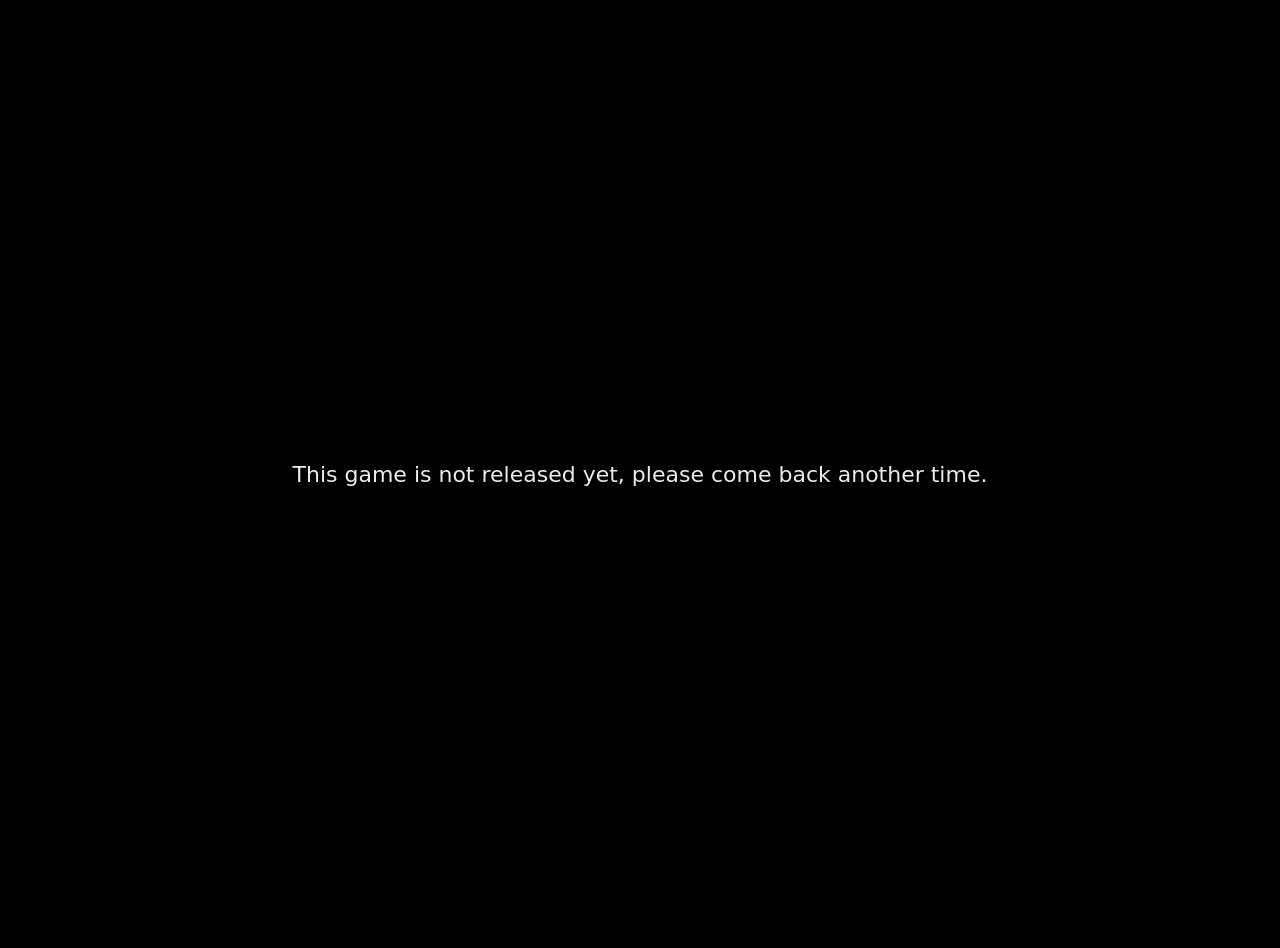
==== commit 092f33e8: "Create index.html" ====
--- a/index.html
+++ b/index.html
@@ -1,131 +1,39 @@
-<!DOCTYPE html>
-<html lang="en">
-<head>
-  <meta charset="utf-8" />
-  <meta name="viewport" content="width=device-width, initial-scale=1, maximum-scale=1, user-scalable=no, viewport-fit=cover">
-  <title>CCC</title>
-  <link rel="apple-touch-icon" sizes="180x180" href="favicon/apple-touch-icon.png">
-  <link rel="icon" type="image/png" sizes="32x32" href="favicon/favicon-32x32.png">
-  <link rel="icon" type="image/png" sizes="16x16" href="favicon/favicon-16x16.png">
-  <link rel="shortcut icon" href="favicon/favicon.ico" type="image/x-icon">
-  <!-- Prevent UI flicker on refresh by reading the flag before CSS paints -->
-  <script>
-    (function () {
-      try {
-        if (localStorage.getItem('ccc:hasOpenedSaveSlot') === 'true') {
-          document.documentElement.classList.add('has-opened');
-        }
-      } catch (e) { }
-    })();
-  </script>
-  <!-- Boot CSS: parsed before external styles -->
-<style>
-  /* Force a hard black cover immediately */
-  .loading-screen {
-    position: fixed;
-    inset: 0;
-    background: #000;
-    color: #fff;
-    display: grid;
-    place-items: center;
-    font-family: system-ui, -apple-system, Segoe UI, Roboto, sans-serif;
-    z-index: 2147483647;
-  }
-  .loading-screen__text { font-size: 1.1rem; opacity: .9; }
-
-  /* While booting, don't show menu or game at all */
-  .booting .menu-root,
-  .booting #game-root { display: none !important; }
-</style>
-
-<!-- Add a 'booting' class ASAP so CSS can hide UI immediately -->
-<script>
-  document.documentElement.classList.add('booting');
-</script>
-
-  <link rel="stylesheet" href="css/core/variables.css">
-  <link rel="stylesheet" href="css/core/base.css">
-  <link rel="stylesheet" href="css/core/layout.css">
-  <link rel="stylesheet" href="css/core/utilities.css">
-  <link rel="stylesheet" href="css/components_menu.css">
-  <link rel="stylesheet" href="css/game/background.css">
-  <link rel="stylesheet" href="css/ui/hud.css">
-  <link rel="stylesheet" href="css/game/waves.css">
-  <link rel="stylesheet" href="css/game/coin.css">
-  <link rel="stylesheet" href="css/ui/shop.css">
-  <link rel="stylesheet" href="css/ui/delve.css">
-</head>
-
-<body class="menu-bg">
-  <main class="menu-root">
-    <header class="menu-header">
-      <h1 class="game-title">
-        C<span class="sr-only"></span><span class="coin-o" aria-hidden="true"></span>in
-        C<span class="sr-only"></span><span class="coin-o" aria-hidden="true"></span>llecting
-        C<span class="sr-only"></span><span class="coin-o" aria-hidden="true"></span>ve
-      </h1>
-    </header>
-
-    <section class="menu-panel" role="region" aria-labelledby="panel-title">
-      <div class="panel-header">
-        <h2 id="panel-title" class="panel-title">Select a Save Slot</h2>
-        <div class="panel-actions">
-          <button class="btn btn-ghost" type="button" id="manage-saves">
-            Manage save slots
-          </button>
-        </div>
-      </div>
-
-      <div class="slots-grid">
-        <button class="slot-card" type="button" aria-label="Save Slot 1">
-          <div class="slot-badge">Slot 1</div>
-          <div class="slot-title">No save data</div>
-          <div class="slot-meta">—</div>
-        </button>
-
-        <button class="slot-card" type="button" aria-label="Save Slot 2">
-          <div class="slot-badge">Slot 2</div>
-          <div class="slot-title">No save data</div>
-          <div class="slot-meta">—</div>
-        </button>
-
-        <button class="slot-card" type="button" aria-label="Save Slot 3">
-          <div class="slot-badge">Slot 3</div>
-          <div class="slot-title">No save data</div>
-          <div class="slot-meta">—</div>
-        </button>
-      </div>
-    </section>
-  </main>
-
-  <!-- Game root (starter cove) -->
-  <main id="game-root" class="area area-cove" hidden>
-	<!-- Coin Counter HUD -->
-	<div class="hud-top">
-	  <div class="coin-counter">
-        <img src="img/coin/coinPlusBase.png" alt="" class="coin-plus">
-	    <div class="coin-bar">
-        <span class="coin-amount">0</span>
-        </div>
-	  </div>
-	</div>
-
-    <section class="playfield" aria-label="Starter Cove Sand">
-      <div class="waves" id="waves">
-        <div class="water-base" id="water-base"></div>
-        <div class="surges" id="surges"></div>
-      </div>
-
-      <div class="coins-layer" id="coins-layer"></div>
-    </section>
-
-    <nav class="hud-bottom" id="hud-bottom">
-      <button class="game-btn btn-help" data-btn="help"><span>Help</span></button>
-	  <button class="game-btn btn-shop" data-btn="shop"><span>Shop</span></button>
-      <button class="game-btn btn-stats" data-btn="stats"><span>Stats &amp; Settings</span></button>
-      <button class="game-btn btn-map" data-btn="map"><span>Map</span></button>
-    </nav>
-  </main>
-  <script type="module" src="js/main.js"></script>
-  </body>
-</html>
+<!DOCTYPE html>
+<html lang="en">
+  <head>
+    <meta charset="utf-8"/>
+    <meta name="viewport" content="width=device-width, initial-scale=1, maximum-scale=1, user-scalable=no, viewport-fit=cover"/>
+    <title>CCC</title>
+    <meta name="robots" content="noindex, nofollow"/>
+    <style>
+      html,
+      body {
+        height: 100%;
+        margin: 0;
+        overflow: hidden;
+        background: #000;
+        color: #fff;
+        display: grid;
+        place-items: center;
+        font-family: system-ui, -apple-system, Segoe UI, Roboto, sans-serif;
+        text-align: center;
+        padding: 24px;
+      }
+      .msg {
+        white-space: nowrap;
+        font-size: clamp(16px, 2.4vw, 22px);
+        opacity: 0.92;
+      }
+      @media (max-width: 420px) {
+        .msg {
+          white-space: normal;
+        }
+      }
+    </style>
+  </head>
+  <body>
+    <div class="msg">
+      This game is not released yet, please come back another time.
+    </div>
+  </body>
+</html>
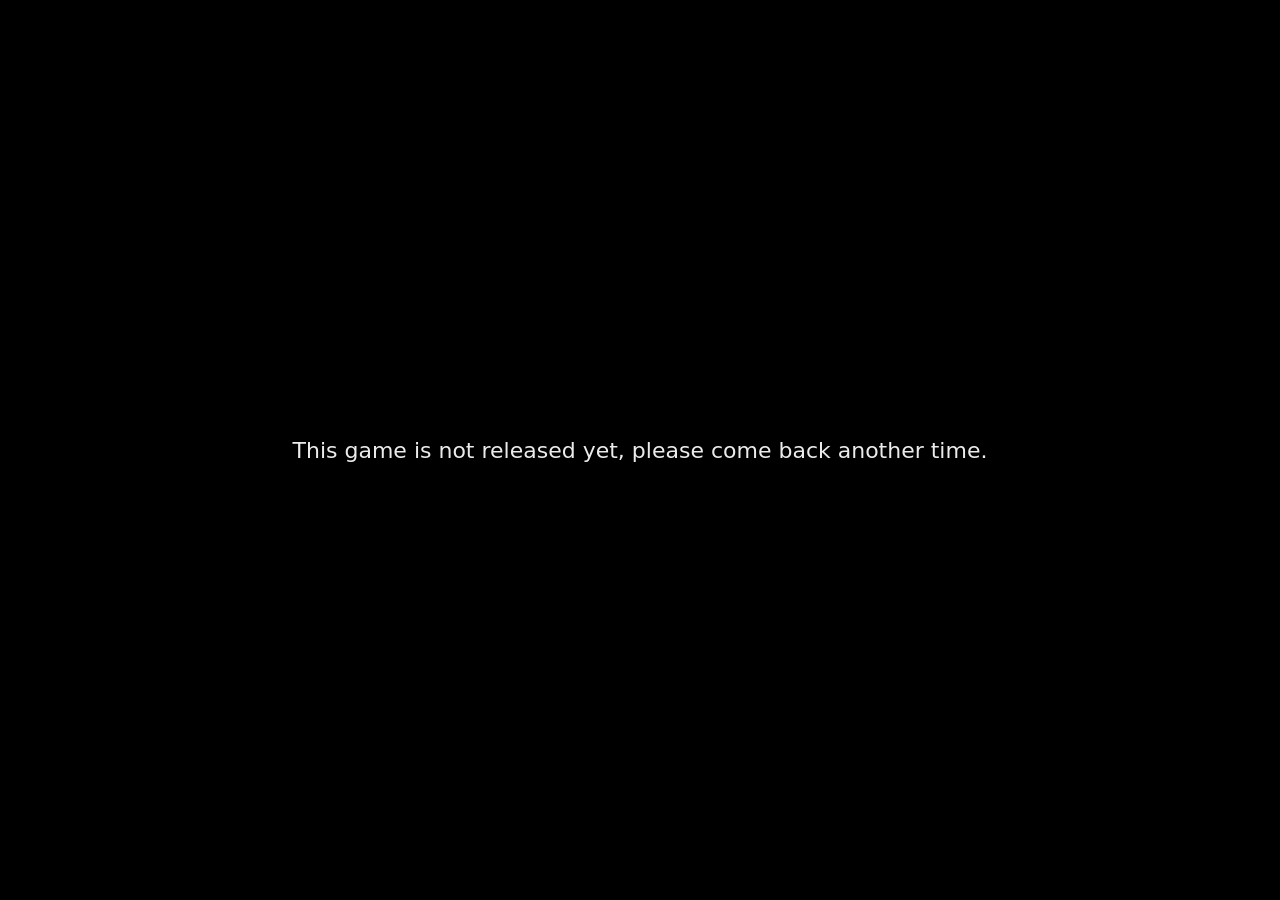
==== commit 1d8281c5: "okay I'll stop updating this meaningless html file now" ====
--- a/index.html
+++ b/index.html
@@ -3,9 +3,13 @@
   <head>
     <meta charset="utf-8"/>
     <meta name="viewport" content="width=device-width, initial-scale=1, maximum-scale=1, user-scalable=no, viewport-fit=cover"/>
-    <title>CCC</title>
+    <title>CCC | Coin Collecting Cove</title>
     <meta name="robots" content="noindex, nofollow"/>
     <style>
+      *, *::before, *::after {
+        box-sizing: border-box;
+      }
+
       html,
       body {
         height: 100%;
@@ -19,11 +23,13 @@
         text-align: center;
         padding: 24px;
       }
+      
       .msg {
         white-space: nowrap;
         font-size: clamp(16px, 2.4vw, 22px);
         opacity: 0.92;
       }
+      
       @media (max-width: 420px) {
         .msg {
           white-space: normal;
